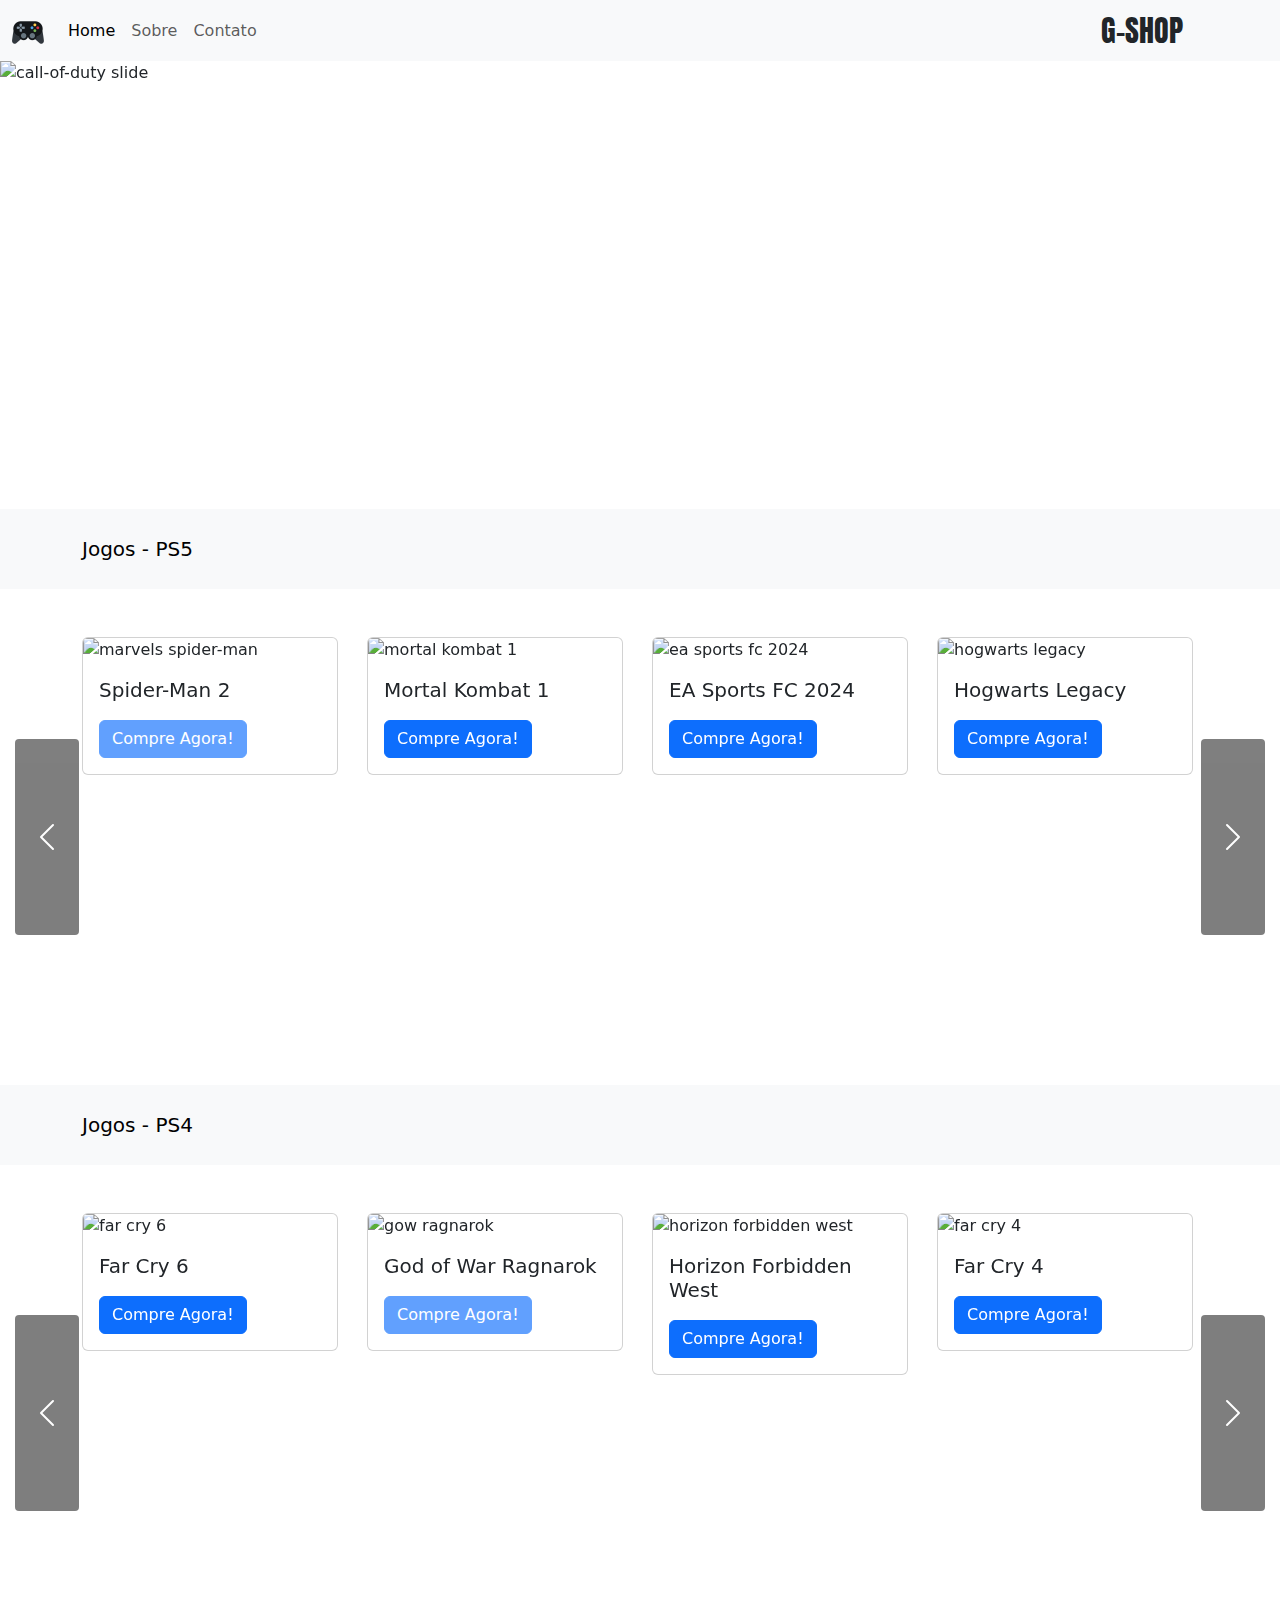
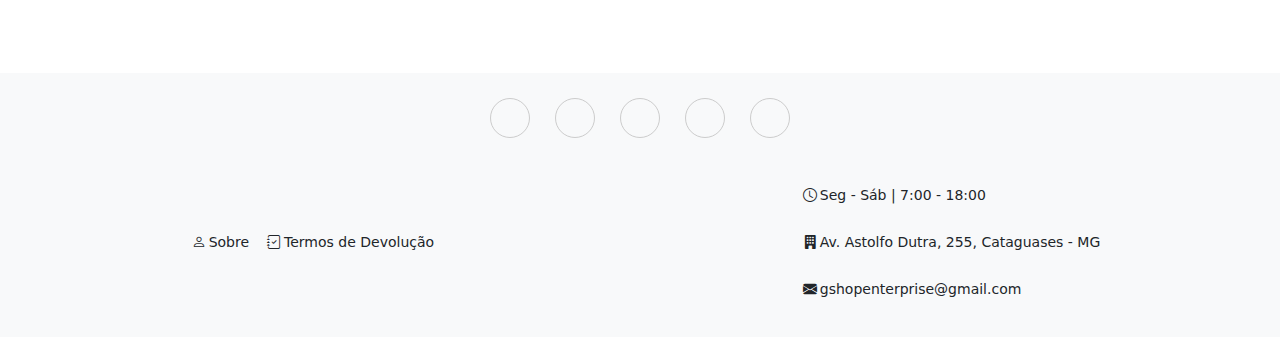
==== index.html @ bb03817c "Adicionando Conteúdo 15-05" ====
<!DOCTYPE html>
<html lang="pt-br">
  <head>
    <meta charset="UTF-8" />
    <meta name="viewport" content="width=device-width, initial-scale=1.0" />
    <link rel="stylesheet" href="./public/styles/style.css" />
    <link
      href="https://cdn.jsdelivr.net/npm/bootstrap@5.3.3/dist/css/bootstrap.min.css"
      rel="stylesheet"
      integrity="sha384-QWTKZyjpPEjISv5WaRU9OFeRpok6YctnYmDr5pNlyT2bRjXh0JMhjY6hW+ALEwIH"
      crossorigin="anonymous"
    />
    <link
      rel="stylesheet"
      href="https://cdn.jsdelivr.net/npm/bootstrap-icons@1.11.3/font/bootstrap-icons.min.css"
    />
    <title>G-SHOP</title>
  </head>
  <body>
    <!-- Cabeçalho - Navbar -->

    <header>
      <nav class="navbar navbar-expand-lg bg-body-tertiary">
        <div class="container-fluid">
          <a class="navbar-brand" href="index.html">
            <img src="./public/img/favicon-32x32.png" alt="controller-logo" />
          </a>
          <button
            class="navbar-toggler"
            type="button"
            data-bs-toggle="collapse"
            data-bs-target="#navbarNav"
            aria-controls="navbarNav"
            aria-expanded="false"
            aria-label="Toggle navigation"
          >
            <span class="navbar-toggler-icon"></span>
          </button>
          <div class="collapse navbar-collapse" id="navbarNav">
            <ul class="navbar-nav">
              <li class="nav-item">
                <a class="nav-link active" aria-current="page" href="index.html"
                  >Home</a
                >
              </li>
              <li class="nav-item">
                <a class="nav-link" href="#">Sobre</a>
              </li>
              <li class="nav-item">
                <a class="nav-link" href="#">Contato</a>
              </li>
            </ul>
          </div>
          <div class="container-title">
            <p class="title">G-SHOP</p>
          </div>
        </div>
      </nav>
    </header>

    <!-- Carrossel -->

    <div
      id="carouselCaptions"
      class="carousel slide"
      data-bs-ride="carousel"
      data-bs-interval="3000"
    >
      <div class="carousel-indicators">
        <button
          type="button"
          data-bs-target="#carouselCaptions"
          data-bs-slide-to="0"
          class="active"
          aria-current="true"
          aria-label="Slide 1"
        ></button>
        <button
          type="button"
          data-bs-target="#carouselCaptions"
          data-bs-slide-to="1"
          aria-label="Slide 2"
        ></button>
        <button
          type="button"
          data-bs-target="#carouselCaptions"
          data-bs-slide-to="2"
          aria-label="Slide 3"
        ></button>
      </div>
      <div class="carousel-inner">
        <div class="carousel-item active">
          <img
            src="https://wallpapercave.com/wp/wp12426065.jpg"
            class="d-block w-100"
            alt="call-of-duty slide"
          />
          <div class="carousel-caption d-none d-md-block">
            <h5>Call of Duty</h5>
            <p>Jogo para veteranos de Guerra!</p>
          </div>
        </div>
        <div class="carousel-item">
          <img
            src="https://wallpapercave.com/wp/wp5905289.jpg"
            class="d-block w-100"
            alt="assassins-creed slide"
          />
          <div class="carousel-caption d-none d-md-block">
            <h5>Assassin's Creed</h5>
            <p>Venha representar o Credo dos Assassinos</p>
          </div>
        </div>
        <div class="carousel-item">
          <img
            src="https://wallpapercave.com/wp/wp12492579.jpg"
            class="d-block w-100"
            alt="sub-zero slide"
          />
          <div class="carousel-caption d-none d-md-block">
            <h5>Sub-Zero</h5>
            <p>Ele congela seu inferno e sua jogatina!</p>
          </div>
        </div>
      </div>
      <button
        class="carousel-control-prev"
        type="button"
        data-bs-target="#carouselCaptions"
        data-bs-slide="prev"
      >
        <span class="carousel-control-prev-icon" aria-hidden="true"></span>
        <span class="visually-hidden">Previous</span>
      </button>
      <button
        class="carousel-control-next"
        type="button"
        data-bs-target="#carouselCaptions"
        data-bs-slide="next"
      >
        <span class="carousel-control-next-icon" aria-hidden="true"></span>
        <span class="visually-hidden">Next</span>
      </button>
    </div>

    <!-- Seção 1 -->

    <nav
      class="navbar bg-body-tertiary"
      style="margin: 48px 0 0 0; height: 5rem"
    >
      <div class="container">
        <span class="navbar-brand mb-0 h1">Jogos - PS5</span>
      </div>
    </nav>

    <div id="carouselCards1" class="carousel slide">
      <section class="pt-5 pb-10">
        <div class="container">
          <!--  1° Carrossel de Cards -->

          <div class="carousel-inner">
            <div class="carousel-item active">
              <div class="row">
                <div class="col-md-3">
                  <div class="card" style="width: 16rem">
                    <img
                      src="https://global.cdn.magazord.com.br/gamemania/img/2023/10/produto/4038/jogo-spider-man-2-ps5-a.jpg?ims=290x290"
                      class="card-img-top"
                      alt="marvels spider-man"
                    />
                    <div class="card-body">
                      <h5 class="card-title">Spider-Man 2</h5>
                      <a
                        href="#"
                        class="btn btn-primary disabled"
                        aria-disabled="true"
                        style="margin-top: 10px"
                        >Compre Agora!</a
                      >
                    </div>
                  </div>
                </div>

                <div class="col-md-3">
                  <div class="card" style="width: 16rem">
                    <img
                      src="https://global.cdn.magazord.com.br/gamemania/img/2023/08/produto/3634/mortal-kombat-1-standart-01.jpg?ims=290x290"
                      class="card-img-top"
                      alt="mortal kombat 1"
                    />
                    <div class="card-body">
                      <h5 class="card-title">Mortal Kombat 1</h5>
                      <a
                        href="https://store.steampowered.com/app/1971870/Mortal_Kombat_1/"
                        target="_blank"
                        class="btn btn-primary"
                        style="margin-top: 10px"
                        >Compre Agora!</a
                      >
                    </div>
                  </div>
                </div>

                <div class="col-md-3">
                  <div class="card" style="width: 16rem">
                    <img
                      src="https://global.cdn.magazord.com.br/gamemania/img/2023/08/produto/3805/ea-sports-fc-24-ps5-a.jpg?ims=290x290"
                      class="card-img-top"
                      alt="ea sports fc 2024"
                    />
                    <div class="card-body">
                      <h5 class="card-title">EA Sports FC 2024</h5>
                      <a
                        href="https://store.steampowered.com/app/2195250/EA_SPORTS_FC_24/"
                        target="_blank"
                        class="btn btn-primary"
                        style="margin-top: 10px"
                        >Compre Agora!</a
                      >
                    </div>
                  </div>
                </div>

                <div class="col-md-3">
                  <div class="card" style="width: 16rem">
                    <img
                      src="https://global.cdn.magazord.com.br/gamemania/img/2023/12/produto/4233/jogo-hogwarts-legacy-ps5-standard-a.jpg?ims=290x290"
                      class="card-img-top"
                      alt="hogwarts legacy"
                    />
                    <div class="card-body">
                      <h5 class="card-title">Hogwarts Legacy</h5>
                      <a
                        href="https://store.steampowered.com/app/990080/Hogwarts_Legacy/"
                        target="_blank"
                        class="btn btn-primary"
                        style="margin-top: 10px"
                        >Compre Agora!</a
                      >
                    </div>
                  </div>
                </div>
              </div>
            </div>
          </div>

          <!--  2° Carrossel de Cards -->

          <div class="carousel-inner">
            <div class="carousel-item">
              <div class="row">
                <div class="col-md-3">
                  <div class="card" style="width: 16rem">
                    <img
                      src="https://global.cdn.magazord.com.br/gamemania/img/2024/02/produto/4671/final-fantasy-vii-rebirth-a.jpg?ims=290x290"
                      class="card-img-top"
                      alt="final fantasy 7"
                    />
                    <div class="card-body">
                      <h5 class="card-title">Final Fantasy VII Rebirth</h5>
                      <a
                        class="btn btn-primary disabled"
                        aria-disabled="true"
                        style="margin-top: 10px"
                        >Compre Agora!</a
                      >
                    </div>
                  </div>
                </div>

                <div class="col-md-3">
                  <div class="card" style="width: 16rem">
                    <img
                      src="https://global.cdn.magazord.com.br/gamemania/img/2022/05/produto/1119/jogo-horizon-forbidden-west-ps5-a-copiar.jpg?ims=290x290"
                      class="card-img-top"
                      alt="horizon forbidden west"
                    />
                    <div class="card-body">
                      <h5 class="card-title">Horizon Forbidden West</h5>
                      <a
                        href="https://store.steampowered.com/app/2420110/Horizon_Forbidden_West__Edio_Completa/"
                        target="_blank"
                        class="btn btn-primary"
                        style="margin-top: 10px"
                        >Compre Agora!</a
                      >
                    </div>
                  </div>
                </div>
              </div>
            </div>
          </div>

          <!-- Botões Carrossel -->

          <button
            class="carousel-control-prev"
            style="
              background-color: #000;
              border-radius: 4px;
              height: 12.25rem;
              width: 5%;
              top: 150px;
              margin: 0 15px 0 15px;
            "
            type="button"
            data-bs-target="#carouselCards1"
            data-bs-slide="prev"
          >
            <span class="carousel-control-prev-icon" aria-hidden="true"></span>
            <span class="visually-hidden">Previous</span>
          </button>
          <button
            class="carousel-control-next"
            style="
              background-color: #000;
              border-radius: 4px;
              height: 12.25rem;
              width: 5%;
              top: 150px;
              margin: 0 15px 0 15px;
            "
            type="button"
            data-bs-target="#carouselCards1"
            data-bs-slide="next"
          >
            <span class="carousel-control-next-icon" aria-hidden="true"></span>
            <span class="visually-hidden">Next</span>
          </button>
        </div>
      </section>
    </div>

    <!-- Seção 2 -->

    <nav
      class="navbar bg-body-tertiary"
      style="margin: 48px 0 0 0; height: 5rem"
    >
      <div class="container">
        <span class="navbar-brand mb-0 h1">Jogos - PS4</span>
      </div>
    </nav>

    <div id="carouselCards2" class="carousel slide">
      <section class="pt-5 pb-10">
        <div class="container">
          <!--  1° Carrossel de Cards -->

          <div class="carousel-inner">
            <div class="carousel-item active">
              <div class="row">
                <div class="col-md-3">
                  <div class="card" style="width: 16rem">
                    <img
                      src="https://global.cdn.magazord.com.br/gamemania/img/2022/05/produto/961/jogo-far-cry-6-ps4-a.jpg?ims=290x290"
                      class="card-img-top"
                      alt="far cry 6"
                    />
                    <div class="card-body">
                      <h5 class="card-title">Far Cry 6</h5>
                      <a
                        href="https://store.steampowered.com/app/2369390/Far_Cry_6/"
                        target="_blank"
                        class="btn btn-primary"
                        style="margin-top: 10px"
                        >Compre Agora!</a
                      >
                    </div>
                  </div>
                </div>

                <div class="col-md-3">
                  <div class="card" style="width: 16rem">
                    <img
                      src="https://global.cdn.magazord.com.br/gamemania/img/2022/11/produto/2196/god-of-war-ragnarok.jpg?ims=290x290"
                      class="card-img-top"
                      alt="gow ragnarok"
                    />
                    <div class="card-body">
                      <h5 class="card-title">God of War Ragnarok</h5>
                      <a
                        href="#"
                        class="btn btn-primary disabled"
                        aria-disabled="true"
                        style="margin-top: 10px"
                        >Compre Agora!</a
                      >
                    </div>
                  </div>
                </div>

                <div class="col-md-3">
                  <div class="card" style="width: 16rem">
                    <img
                      src="https://global.cdn.magazord.com.br/gamemania/img/2022/05/produto/967/jogo-horizon-forbidden-west-ps4-a.png?ims=290x290"
                      class="card-img-top"
                      alt="horizon forbidden west"
                    />
                    <div class="card-body">
                      <h5 class="card-title">Horizon Forbidden West</h5>
                      <a
                        href="https://store.steampowered.com/app/2420110/Horizon_Forbidden_West__Edio_Completa/"
                        target="_blank"
                        class="btn btn-primary"
                        style="margin-top: 10px"
                        >Compre Agora!</a
                      >
                    </div>
                  </div>
                </div>

                <div class="col-md-3">
                  <div class="card" style="width: 16rem">
                    <img
                      src="https://global.cdn.magazord.com.br/gamemania/img/2023/07/produto/3566/far-cry-4-ps4.jpg?ims=290x290"
                      class="card-img-top"
                      alt="far cry 4"
                    />
                    <div class="card-body">
                      <h5 class="card-title">Far Cry 4</h5>
                      <a
                        href="https://store.steampowered.com/app/298110/Far_Cry_4/"
                        target="_blank"
                        class="btn btn-primary"
                        style="margin-top: 10px"
                        >Compre Agora!</a
                      >
                    </div>
                  </div>
                </div>
              </div>
            </div>
          </div>

          <!--  2° Carrossel de Cards -->

          <div class="carousel-inner">
            <div class="carousel-item">
              <div class="row">
                <div class="col-md-3">
                  <div class="card" style="width: 16rem">
                    <img
                      src="https://global.cdn.magazord.com.br/gamemania/img/2023/06/produto/3305/jogo-street-fighter-6-ps4-a.jpg?ims=290x290"
                      class="card-img-top"
                      alt="street fighter 6"
                    />
                    <div class="card-body">
                      <h5 class="card-title">Street Fighter 6</h5>
                      <a
                        href="https://store.steampowered.com/app/1364780/Street_Fighter_6/"
                        target="_blank"
                        class="btn btn-primary"
                        style="margin-top: 10px"
                        >Compre Agora!</a
                      >
                    </div>
                  </div>
                </div>
              </div>
            </div>
          </div>

          <!-- Botões Carrossel -->

          <button
            class="carousel-control-prev"
            style="
              background-color: #000;
              border-radius: 4px;
              height: 12.25rem;
              width: 5%;
              top: 150px;
              margin: 0 15px 0 15px;
            "
            type="button"
            data-bs-target="#carouselCards2"
            data-bs-slide="prev"
          >
            <span class="carousel-control-prev-icon" aria-hidden="true"></span>
            <span class="visually-hidden">Previous</span>
          </button>
          <button
            class="carousel-control-next"
            style="
              background-color: #000;
              border-radius: 4px;
              height: 12.25rem;
              width: 5%;
              top: 150px;
              margin: 0 15px 0 15px;
            "
            type="button"
            data-bs-target="#carouselCards2"
            data-bs-slide="next"
          >
            <span class="carousel-control-next-icon" aria-hidden="true"></span>
            <span class="visually-hidden">Next</span>
          </button>
        </div>
      </section>
    </div>

    <!-- Footer -->

    <footer class="footer text-center">
      <div class="rede-sociais">
        <a href="https://www.instagram.com/brzera_/" target="_blank"
          ><i class="fab fa-instagram"></i
        ></a>
        <a
          href="https://steamcommunity.com/profiles/76561198816325278/"
          target="_blank"
          ><i class="fab fa-steam"></i
        ></a>
        <a href="https://www.facebook.com/bruno.gregorio.37669" target="_blank"
          ><i class="fab fa-facebook"></i
        ></a>
        <a
          href="https://www.linkedin.com/in/bruno-gregório-5b78aa2bb/"
          target="_blank"
          ><i class="fab fa-linkedin"></i
        ></a>
        <a href="https://github.com/DevBrzera" target="_blank"
          ><i class="fab fa-github"></i
        ></a>
      </div>
      <div class="footer-end">
        <ul class="info-footer">
          <li>
            <a href="#" class="btn btn-sm btn-custom"
              ><i class="bi bi-person" style="margin-right: 3px"></i>Sobre</a
            >
          </li>
          <li>
            <a href="#" class="btn btn-sm btn-custom"
              ><i class="bi bi-journal-check" style="margin-right: 3px"></i
              >Termos de Devolução</a
            >
          </li>
        </ul>
        <ul class="info-footer2">
          <li>
            <p class="btn btn-sm btn-custom">
              <i class="bi bi-clock" style="margin-right: 3px"></i>Seg - Sáb |
              7:00 - 18:00
            </p>
          </li>
          <li>
            <p class="btn btn-sm btn-custom">
              <i class="bi bi-building-fill" style="margin-right: 3px"></i>Av.
              Astolfo Dutra, 255, Cataguases - MG
            </p>
          </li>
          <li>
            <p class="btn btn-sm btn-custom">
              <i class="bi bi-envelope-fill" style="margin-right: 3px"></i
              >gshopenterprise@gmail.com
            </p>
          </li>
        </ul>
      </div>
    </footer>

    <script
      src="https://cdn.jsdelivr.net/npm/bootstrap@5.3.3/dist/js/bootstrap.bundle.min.js"
      integrity="sha384-YvpcrYf0tY3lHB60NNkmXc5s9fDVZLESaAA55NDzOxhy9GkcIdslK1eN7N6jIeHz"
      crossorigin="anonymous"
    ></script>

    <script
      src="https://kit.fontawesome.com/e4fcfc20fe.js"
      crossorigin="anonymous"
    ></script>
  </body>
</html>
---- public/styles/style.css ----
@import url('https://fonts.googleapis.com/css2?family=Anton&family=Inconsolata:wght@200..900&family=Open+Sans:ital,wght@0,300..800;1,300..800&family=Roboto:ital,wght@0,100;0,300;0,400;0,500;0,700;0,900;1,100;1,300;1,400;1,500;1,700;1,900&family=Syne:wght@400..800&display=swap');

:root {
    --btBlack: #000;
    --btwhite: #fff;
    --btWhiteGround: #f8f9fa;
}

.carousel-item {
    height: 400px;
}

.carousel-item img {
    width: 100%;
    object-fit: cover;
}

.card img {
    height: 100%;
    object-fit: cover;
}

.navbar-brand img {
    display: flex;
    justify-content: center;
    align-items: center;
} 



.footer {
    background-color: var(--btWhiteGround);
    font-weight: 500;
    margin-top: 60px;
}

.footer .rede-sociais a {
    font-size: 1.5rem;
    border: 1px solid #ccc;
    width: 40px;
    height: 40px;
    line-height: 38px;
    display: inline-block;
    margin: 0 10px;
    text-align: center;
    border-radius: 50%;
    color: #4b4c4d;
}

.footer .rede-sociais {
    text-align: center;
    padding-top: 25px;
    color: #4b4c4d;
}

ul li {
    list-style: none;
}

.footer-end {
    display: flex;
    align-items: center;
    justify-content: space-around;
    margin-top: 35px;
}

.info-footer {
    width: 100%;
    height: 2.9375rem;
    display: flex;
    flex-direction: row;
    justify-content: center;
    align-items: start;
}

.info-footer2 {
    width: 100%;
    height: 100%;
    display: flex;
    flex-direction: column;
    justify-content: center;
    align-items: start;
    padding-left: 200px;
}

.title {
    display: flex;
    justify-content: center;
    align-items: center;
    font-family: 'Anton', sans-serif;
    font-weight: 400;
    font-size: 30px;
    margin-bottom: 0;
}

.container-title {
    width: 20%;
}
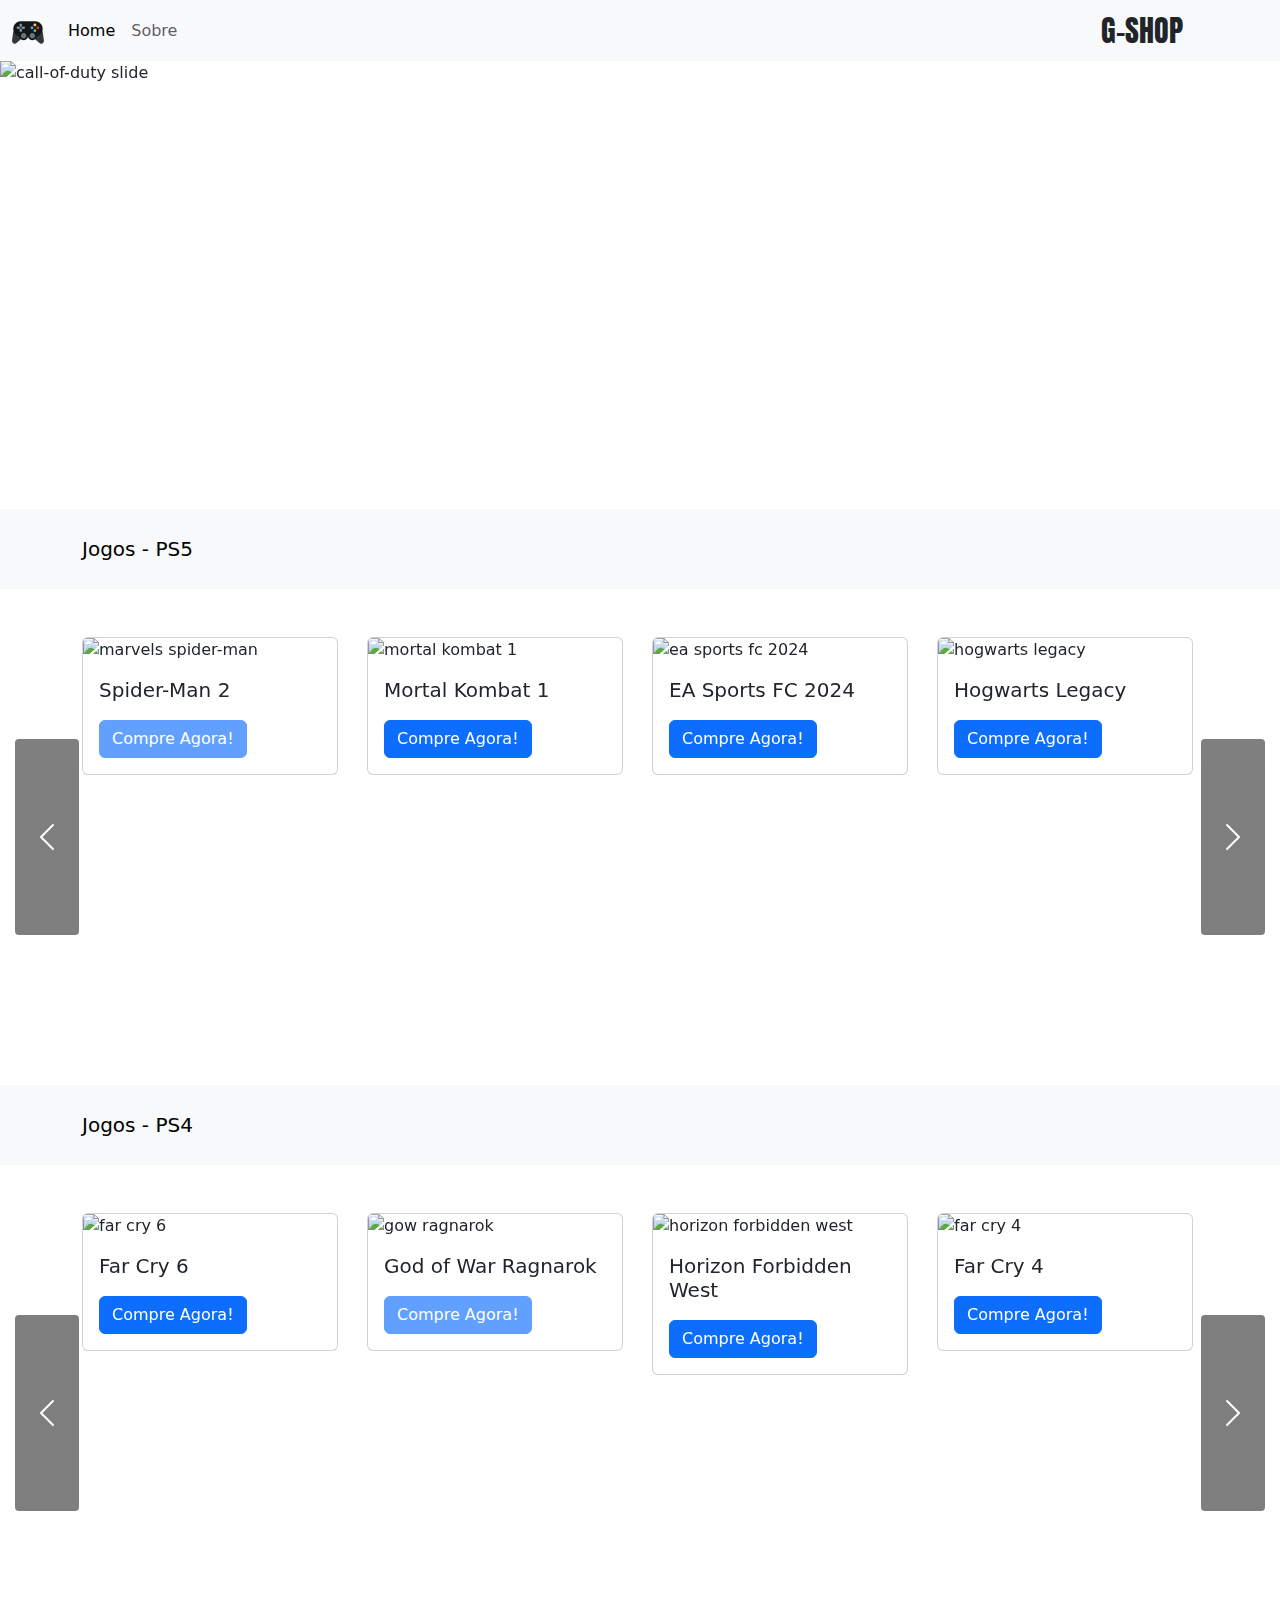
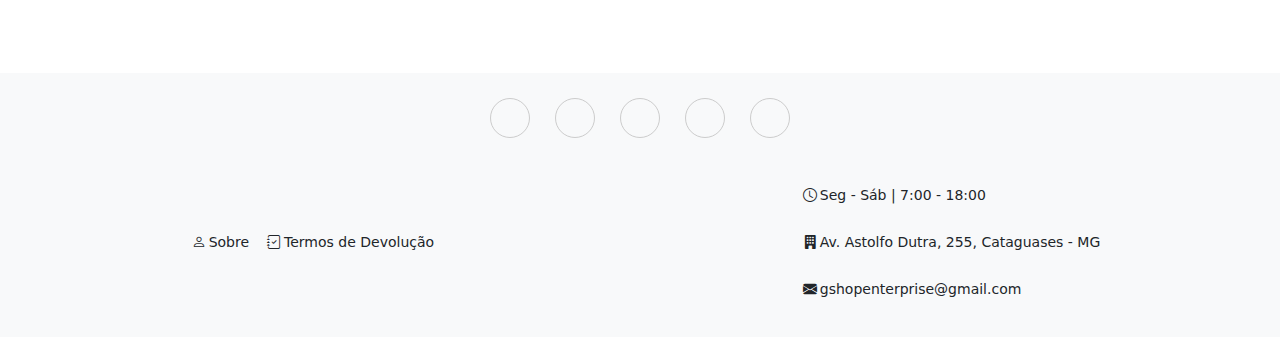
==== commit 816b0f80: "Adicionando Sobre e Termos 15-05" ====
--- a/index.html
+++ b/index.html
@@ -44,10 +44,7 @@
                 >
               </li>
               <li class="nav-item">
-                <a class="nav-link" href="#">Sobre</a>
-              </li>
-              <li class="nav-item">
-                <a class="nav-link" href="#">Contato</a>
+                <a class="nav-link" href="sobre.html">Sobre</a>
               </li>
             </ul>
           </div>
@@ -529,12 +526,12 @@
       <div class="footer-end">
         <ul class="info-footer">
           <li>
-            <a href="#" class="btn btn-sm btn-custom"
+            <a href="sobre.html" class="btn btn-sm btn-custom"
               ><i class="bi bi-person" style="margin-right: 3px"></i>Sobre</a
             >
           </li>
           <li>
-            <a href="#" class="btn btn-sm btn-custom"
+            <a href="termos.html" class="btn btn-sm btn-custom"
               ><i class="bi bi-journal-check" style="margin-right: 3px"></i
               >Termos de Devolução</a
             >
--- a/public/styles/style.css
+++ b/public/styles/style.css
@@ -97,4 +97,22 @@
     width: 20%;
 }
 
+.container-card {
+    border: transparent !important;
+    background-color: #f8f9fa;
+    height: 600px;
+    width: 93%;
+    margin: 30px 50px 0 50px;
+    padding: 50px;
+    display: flex;
+    justify-content: center;
+    flex-direction: column;
+}
 
+.container-card a {
+    font-family: 'Anton', sans-serif;
+    font-size: 30px;
+    font-weight: 400;
+}
+
+
